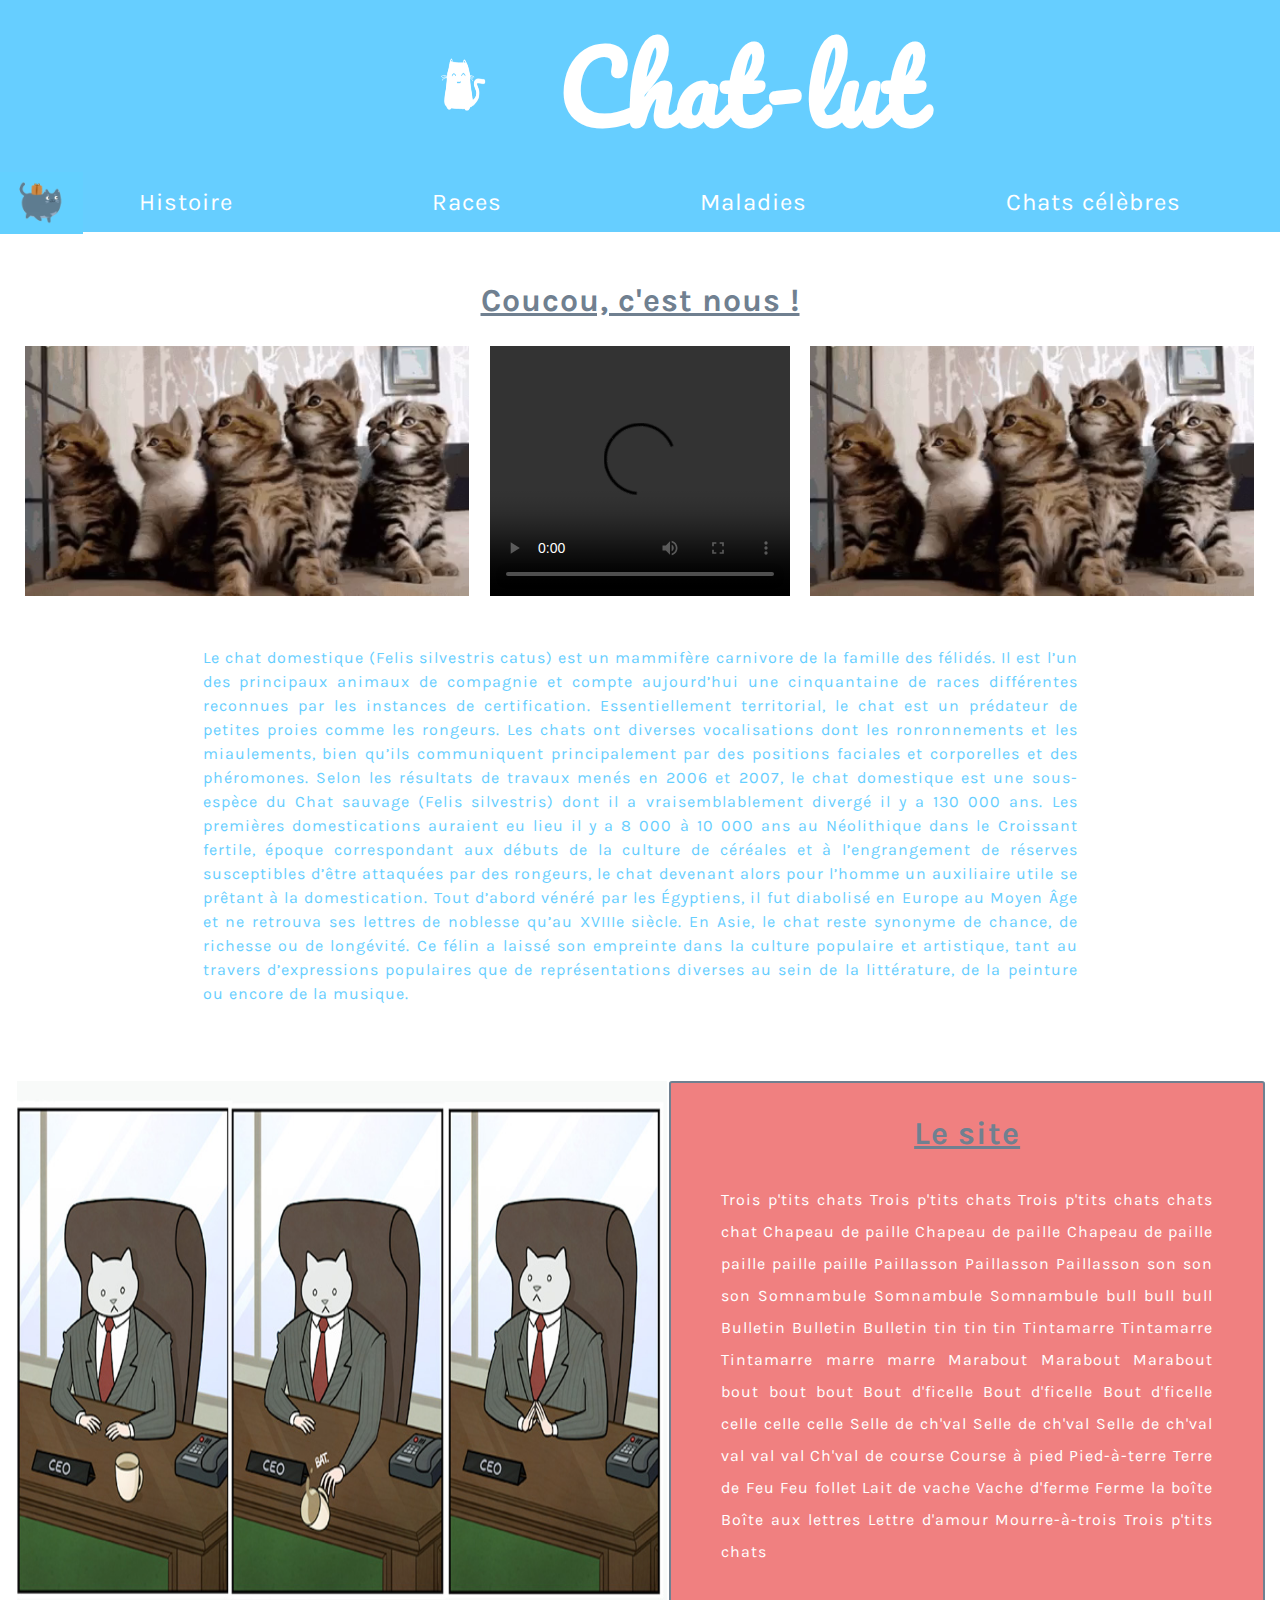
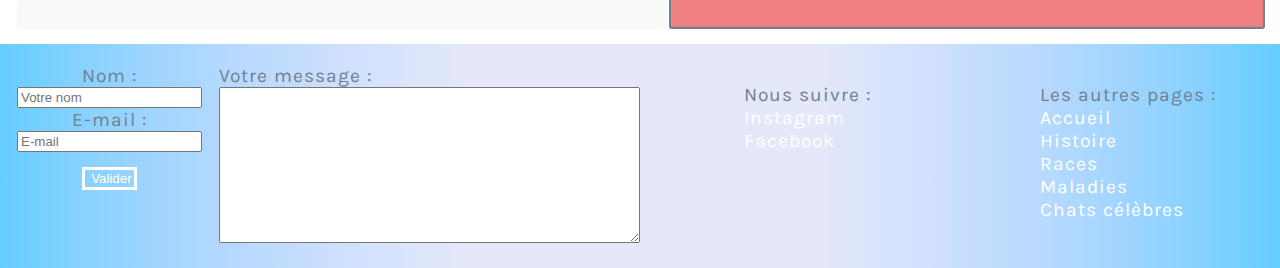
==== index.html @ 88208a9b "Cat walk" ====
<!DOCTYPE html>
<html lang="en">

<head>
    <meta charset="UTF-8">
    <meta name="viewport" content="width=device-width, initial-scale=1.0">
    <meta http-equiv="X-UA-Compatible" content="ie=edge">
    <title>Chat-lut</title>
    <link rel="stylesheet" href="main.css">
    <link href="https://fonts.googleapis.com/css?family=Karla|Pacifico" rel="stylesheet">
</head>

<body>



    <a href="index.html">
        <header>
            <div>
                <img class="cat-banner" src="images/banner.gif" alt="Chat qui dance">
            </div>
            <h1>Chat-lut</h1>

        </header>
    </a>

    <nav>
        <img class="cat-walk" src="images/chat-marche.gif" alt="chat-qui-chat-marche">
        <ul class="menu">
            <li><a href="page-1.html">Histoire</a></li>
            <li><a href="page-2.html">Races</a></li>
            <li><a href="page-3.html">Maladies</a></li>
            <li><a href="page-4.html">Chats célèbres</a></li>
        </ul>
    </nav>

    <main class="accueil">
        <h2>Coucou, c'est nous !</h2>
        <div>
            <video autoplay loop>
                <source src="videos/kitten.mp4">
            </video>
            <video controls>
                <source src="videos/Vidéo -acceuil.mp4" alt="Vidéo des chats">
            </video>
            <video autoplay loop>
                <source src="videos/kitten.mp4">
            </video>
        </div>
        <p>Le chat domestique (Felis silvestris catus) est un mammifère carnivore de la famille des félidés. Il est
            l’un des principaux animaux de compagnie et compte aujourd’hui une cinquantaine de races différentes
            reconnues par les instances de certification.
            Essentiellement territorial, le chat est un prédateur de petites proies comme les rongeurs. Les chats ont
            diverses vocalisations dont les ronronnements et les miaulements, bien qu’ils communiquent principalement
            par des positions faciales et corporelles et des phéromones.
            Selon les résultats de travaux menés en 2006 et 2007, le chat domestique est une sous-espèce du Chat
            sauvage (Felis silvestris) dont il a vraisemblablement divergé il y a 130 000 ans. Les premières
            domestications auraient eu lieu il y a 8 000 à 10 000 ans au Néolithique dans le Croissant fertile, époque
            correspondant aux débuts de la culture de céréales et à l’engrangement de réserves susceptibles d’être
            attaquées par des rongeurs, le chat devenant alors pour l’homme un auxiliaire utile se prêtant à la
            domestication.
            Tout d’abord vénéré par les Égyptiens, il fut diabolisé en Europe au Moyen Âge et ne retrouva ses lettres
            de noblesse qu’au XVIIIe siècle. En Asie, le chat reste synonyme de chance, de richesse ou de longévité.
            Ce félin a laissé son empreinte dans la culture populaire et artistique, tant au travers d’expressions
            populaires que de représentations diverses au sein de la littérature, de la peinture ou encore de la
            musique.
        </p>
        <div class="image-home">
            <img src="images/patron-chat-fun.jpg" alt="Photo de chat tordante">
        </div>
        <aside>
            <h2>Le site</h2>
            <p>Trois p'tits chats
                Trois p'tits chats
                Trois p'tits chats chats chat
                Chapeau de paille
                Chapeau de paille
                Chapeau de paille paille paille paille


                Paillasson
                Paillasson
                Paillasson son son son


                Somnambule
                Somnambule
                Somnambule bull bull bull


                Bulletin
                Bulletin
                Bulletin tin tin tin


                Tintamarre
                Tintamarre
                Tintamarre marre marre


                Marabout
                Marabout
                Marabout bout bout bout


                Bout d'ficelle
                Bout d'ficelle
                Bout d'ficelle celle celle celle


                Selle de ch'val
                Selle de ch'val
                Selle de ch'val val val val


                Ch'val de course
                Course à pied
                Pied-à-terre
                Terre de Feu
                Feu follet
                Lait de vache
                Vache d'ferme
                Ferme la boîte
                Boîte aux lettres
                Lettre d'amour
                Mourre-à-trois
                Trois p'tits chats</p>

        </aside>
    </main>

    <footer>
        <form action="contact">

            <div class="name">
                <label for="name">Nom :</label>
                <input type="text" id="name" placeholder="Votre nom" required>

                <label for="email">E-mail :</label>
                <input type="text" id="email" placeholder="E-mail" required>

                <input class="button" type="button" value="Valider !">

            </div>

            <div class="area">
                <label for="text">Votre message :</label>
                <textarea name="text" id="text" cols="50" rows="10"></textarea>
            </div>


        </form>

        <div class="contact">
            <ul>Nous suivre :
                <li><a href="http://1.bp.blogspot.com/-YZcrMvELax8/VlDjiCfJDBI/AAAAAAAABG0/SMdg5wE6UiY/s400-h300-a/Cats%2BGifs%2Bwww.LordAriesCat.com%2B10.gif">Instagram</a></li>
                <li><a href="https://media.giphy.com/media/czhp123dcmKFG/giphy.gif">Facebook</a></li>
            </ul>
            <ul> Les autres pages :
                <li><a href="index.css">Accueil</a></li>
                <li><a href="page-1.html">Histoire</a></li>
                <li><a href="page-2.html">Races</a></li>
                <li><a href="page-3.html">Maladies</a></li>
                <li><a href="page-4.html">Chats célèbres</a></li>
            </ul>
        </div>

    </footer>

</body>

</html>
---- main.css ----
@import 'base.css';
@import 'layout.css';
@import 'head.css';
@import 'index.css';
@import 'footer.css';
@import 'page1.css';
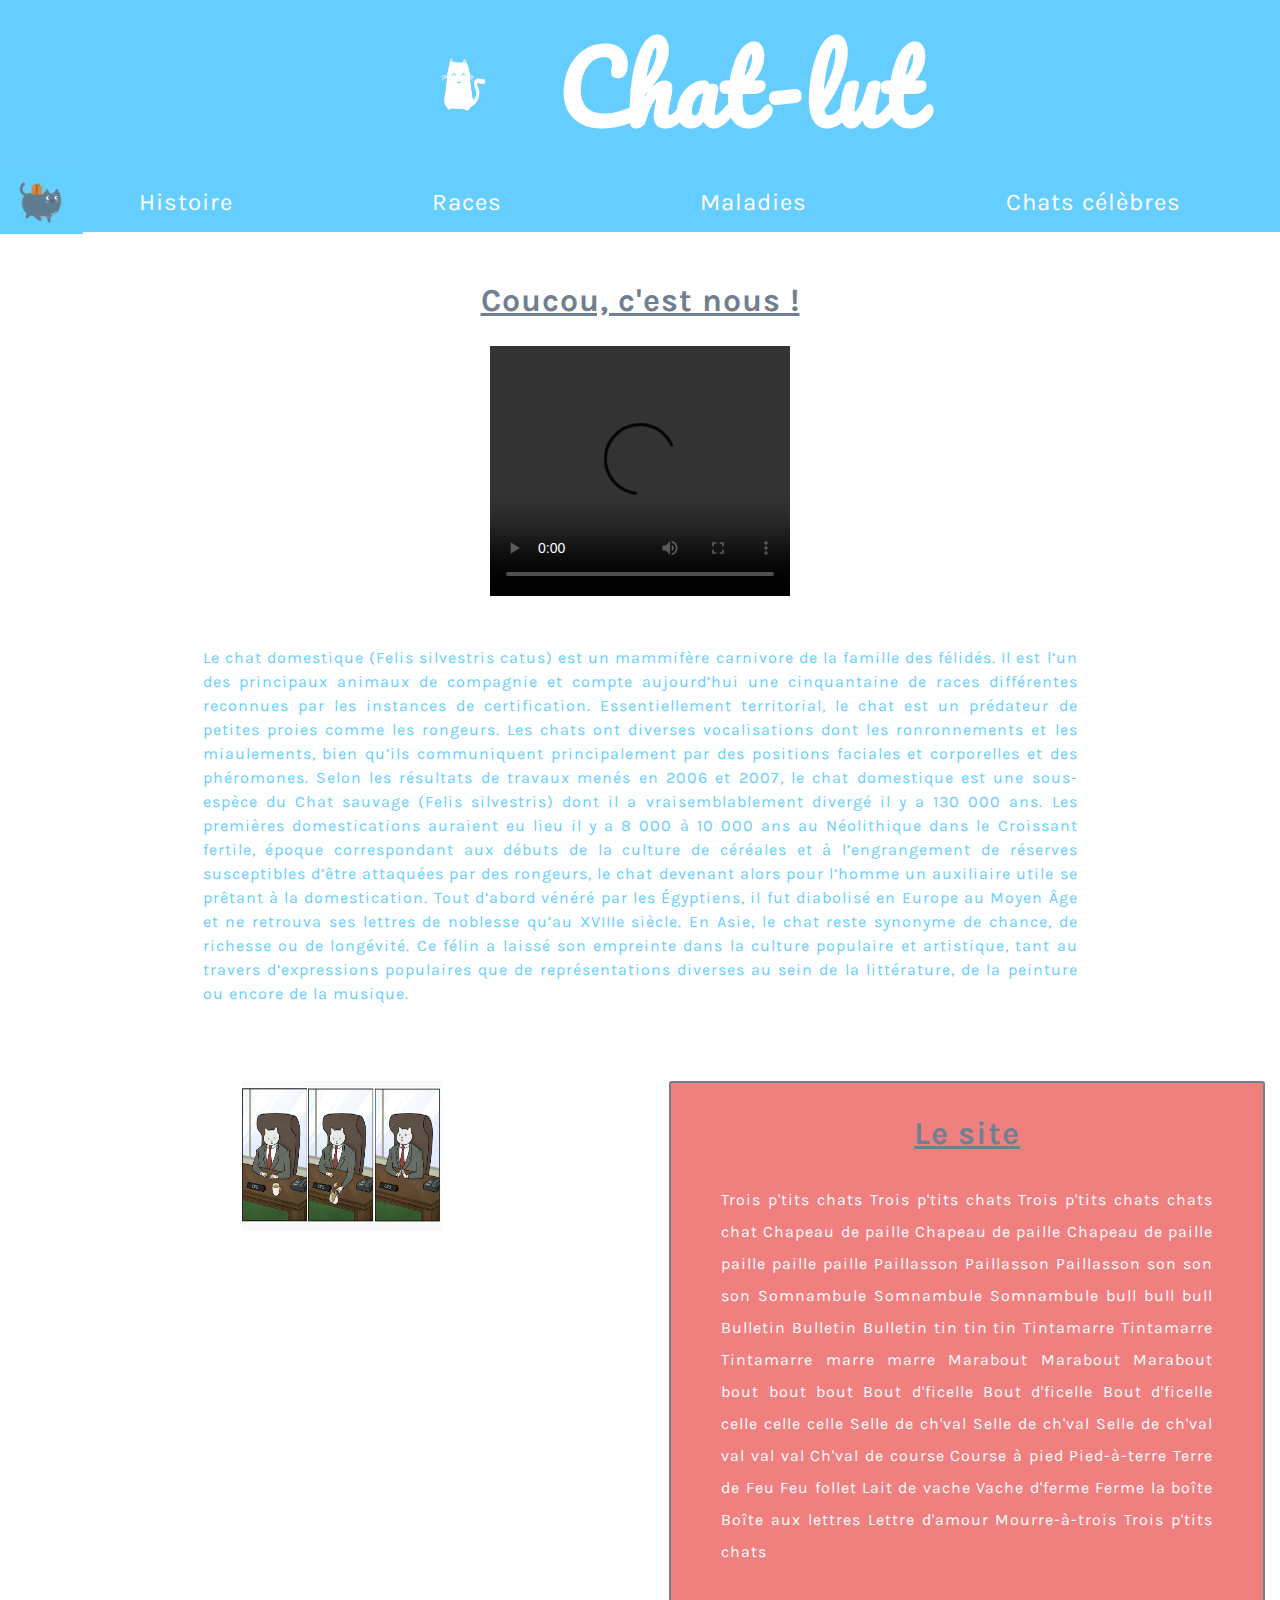
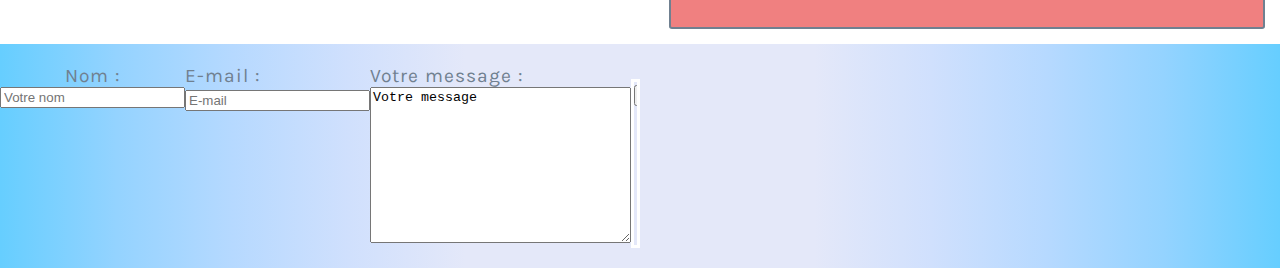
==== commit c3de29f9: "Merge branch 'master' of github.com:TI30/projet-chat" ====
--- a/index.html
+++ b/index.html
@@ -36,17 +36,9 @@
 
     <main class="accueil">
         <h2>Coucou, c'est nous !</h2>
-        <div>
-            <video autoplay loop>
-                <source src="videos/kitten.mp4">
-            </video>
-            <video controls>
-                <source src="videos/Vidéo -acceuil.mp4" alt="Vidéo des chats">
-            </video>
-            <video autoplay loop>
-                <source src="videos/kitten.mp4">
-            </video>
-        </div>
+        <video controls>
+            <source src="videos/Vidéo -acceuil.mp4" alt="Vidéo des chats">
+        </video>
         <p>Le chat domestique (Felis silvestris catus) est un mammifère carnivore de la famille des félidés. Il est
             l’un des principaux animaux de compagnie et compte aujourd’hui une cinquantaine de races différentes
             reconnues par les instances de certification.
@@ -65,7 +57,7 @@
             populaires que de représentations diverses au sein de la littérature, de la peinture ou encore de la
             musique.
         </p>
-        <div class="image-home">
+        <div>
             <img src="images/patron-chat-fun.jpg" alt="Photo de chat tordante">
         </div>
         <aside>
@@ -125,7 +117,6 @@
                 Lettre d'amour
                 Mourre-à-trois
                 Trois p'tits chats</p>
-
         </aside>
     </main>
 
@@ -135,35 +126,23 @@
             <div class="name">
                 <label for="name">Nom :</label>
                 <input type="text" id="name" placeholder="Votre nom" required>
+            </div>
 
+            <div class="email">
                 <label for="email">E-mail :</label>
                 <input type="text" id="email" placeholder="E-mail" required>
-
-                <input class="button" type="button" value="Valider !">
-
             </div>
 
             <div class="area">
                 <label for="text">Votre message :</label>
-                <textarea name="text" id="text" cols="50" rows="10"></textarea>
+                <textarea name="" id="text" cols="30" rows="10">Votre message</textarea>
             </div>
 
+            <div class="button">
+                <input type="button" value="Valider !">
+            </div>
 
         </form>
-
-        <div class="contact">
-            <ul>Nous suivre :
-                <li><a href="http://1.bp.blogspot.com/-YZcrMvELax8/VlDjiCfJDBI/AAAAAAAABG0/SMdg5wE6UiY/s400-h300-a/Cats%2BGifs%2Bwww.LordAriesCat.com%2B10.gif">Instagram</a></li>
-                <li><a href="https://media.giphy.com/media/czhp123dcmKFG/giphy.gif">Facebook</a></li>
-            </ul>
-            <ul> Les autres pages :
-                <li><a href="index.css">Accueil</a></li>
-                <li><a href="page-1.html">Histoire</a></li>
-                <li><a href="page-2.html">Races</a></li>
-                <li><a href="page-3.html">Maladies</a></li>
-                <li><a href="page-4.html">Chats célèbres</a></li>
-            </ul>
-        </div>
 
     </footer>
 
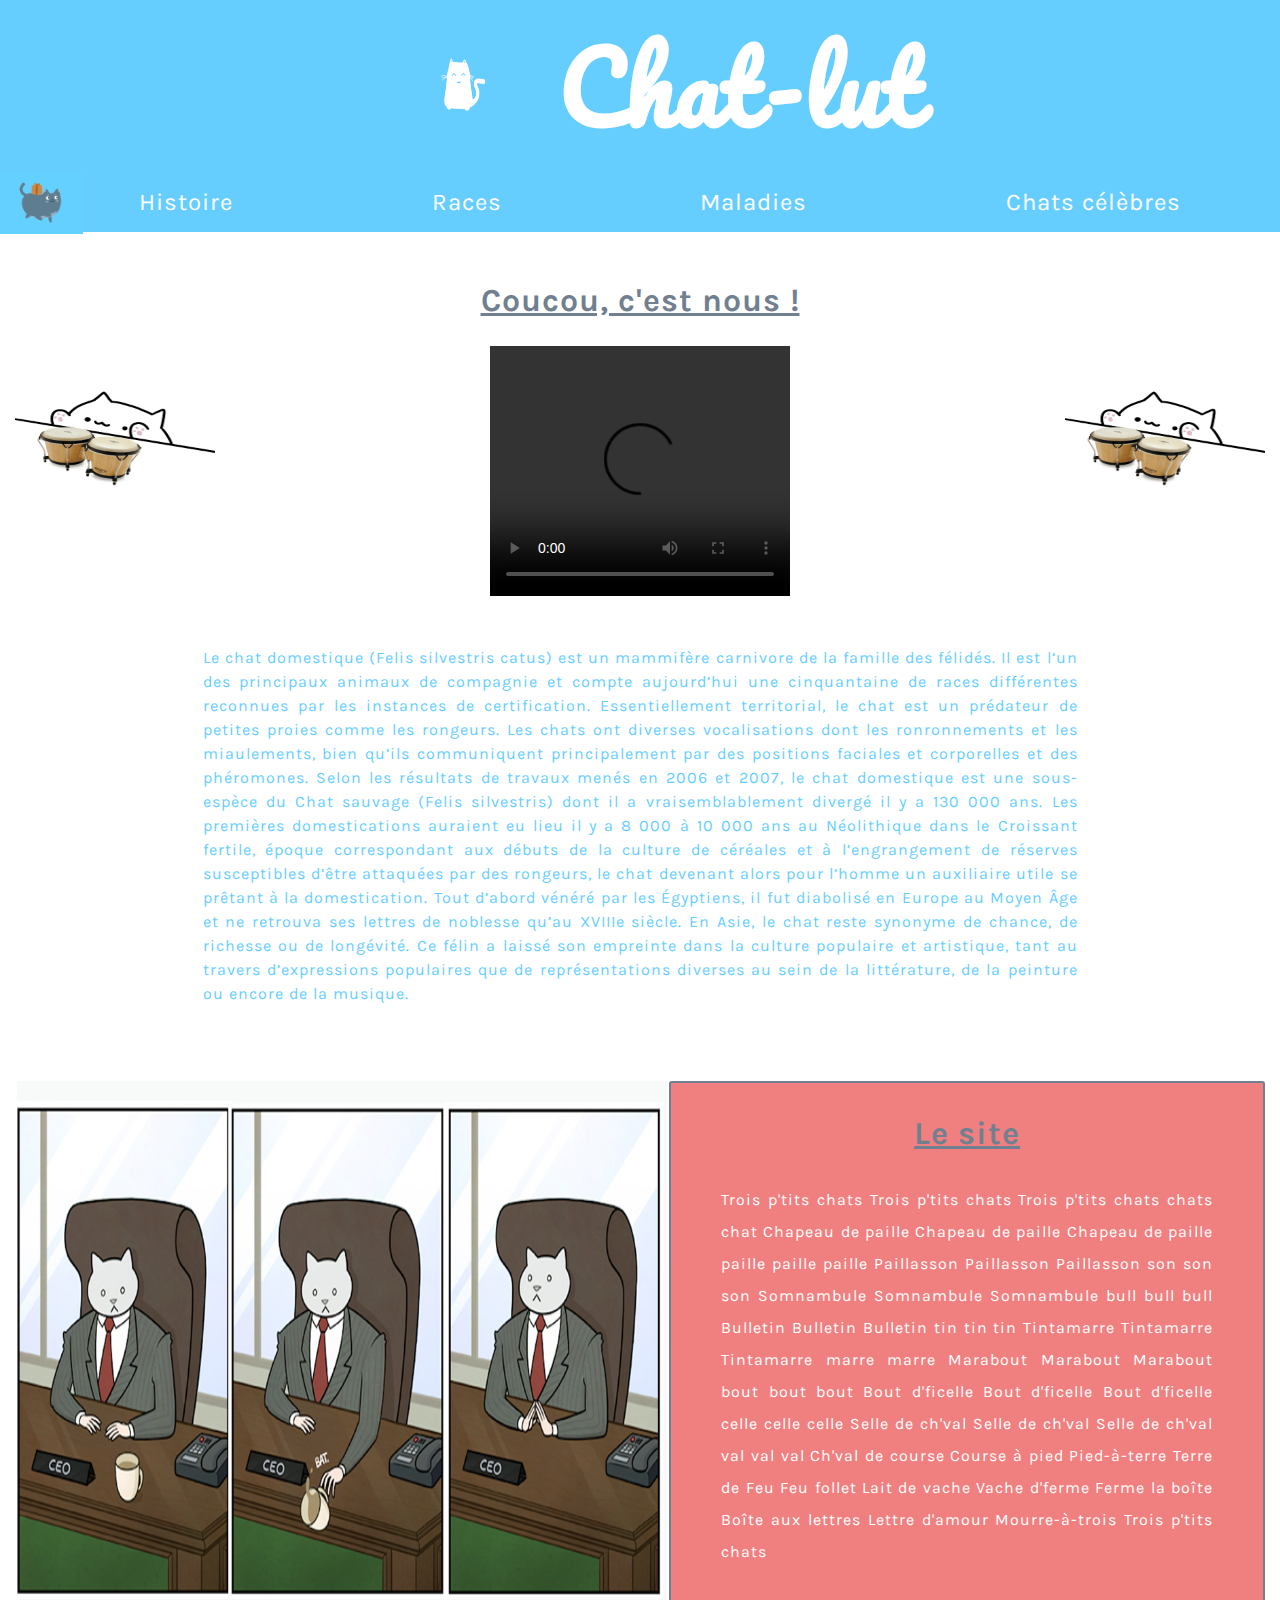
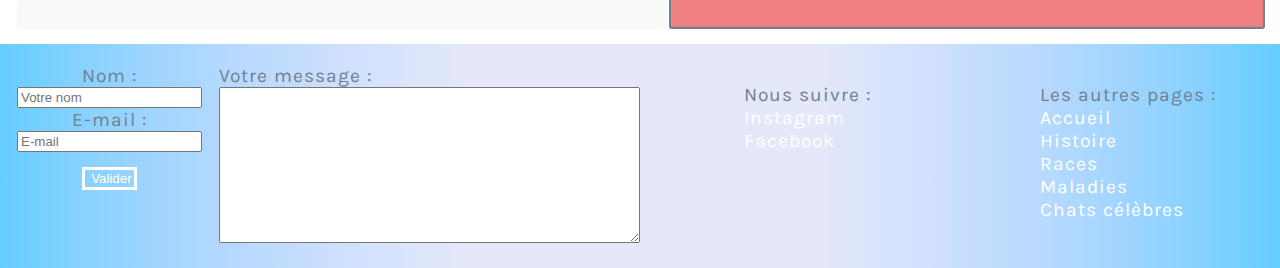
==== commit f6125667: "images-index" ====
--- a/index.html
+++ b/index.html
@@ -36,9 +36,11 @@
 
     <main class="accueil">
         <h2>Coucou, c'est nous !</h2>
+        <img src="images/bongo.gif" alt="bongo">
         <video controls>
             <source src="videos/Vidéo -acceuil.mp4" alt="Vidéo des chats">
         </video>
+        <img src="images/bongo.gif" alt="bongo">
         <p>Le chat domestique (Felis silvestris catus) est un mammifère carnivore de la famille des félidés. Il est
             l’un des principaux animaux de compagnie et compte aujourd’hui une cinquantaine de races différentes
             reconnues par les instances de certification.
@@ -57,7 +59,7 @@
             populaires que de représentations diverses au sein de la littérature, de la peinture ou encore de la
             musique.
         </p>
-        <div>
+        <div class="image-home">
             <img src="images/patron-chat-fun.jpg" alt="Photo de chat tordante">
         </div>
         <aside>
@@ -126,23 +128,35 @@
             <div class="name">
                 <label for="name">Nom :</label>
                 <input type="text" id="name" placeholder="Votre nom" required>
-            </div>
 
-            <div class="email">
                 <label for="email">E-mail :</label>
                 <input type="text" id="email" placeholder="E-mail" required>
+
+                <input class="button" type="button" value="Valider !">
+
             </div>
 
             <div class="area">
                 <label for="text">Votre message :</label>
-                <textarea name="" id="text" cols="30" rows="10">Votre message</textarea>
+                <textarea name="text" id="text" cols="50" rows="10"></textarea>
             </div>
 
-            <div class="button">
-                <input type="button" value="Valider !">
-            </div>
 
         </form>
+
+        <div class="contact">
+            <ul>Nous suivre :
+                <li><a href="http://1.bp.blogspot.com/-YZcrMvELax8/VlDjiCfJDBI/AAAAAAAABG0/SMdg5wE6UiY/s400-h300-a/Cats%2BGifs%2Bwww.LordAriesCat.com%2B10.gif">Instagram</a></li>
+                <li><a href="https://media.giphy.com/media/czhp123dcmKFG/giphy.gif">Facebook</a></li>
+            </ul>
+            <ul> Les autres pages :
+                <li><a href="index.css">Accueil</a></li>
+                <li><a href="page-1.html">Histoire</a></li>
+                <li><a href="page-2.html">Races</a></li>
+                <li><a href="page-3.html">Maladies</a></li>
+                <li><a href="page-4.html">Chats célèbres</a></li>
+            </ul>
+        </div>
 
     </footer>
 
--- a/main.css
+++ b/main.css
@@ -4,3 +4,5 @@
 @import 'index.css';
 @import 'footer.css';
 @import 'page1.css';
+@import 'page2.css';
+
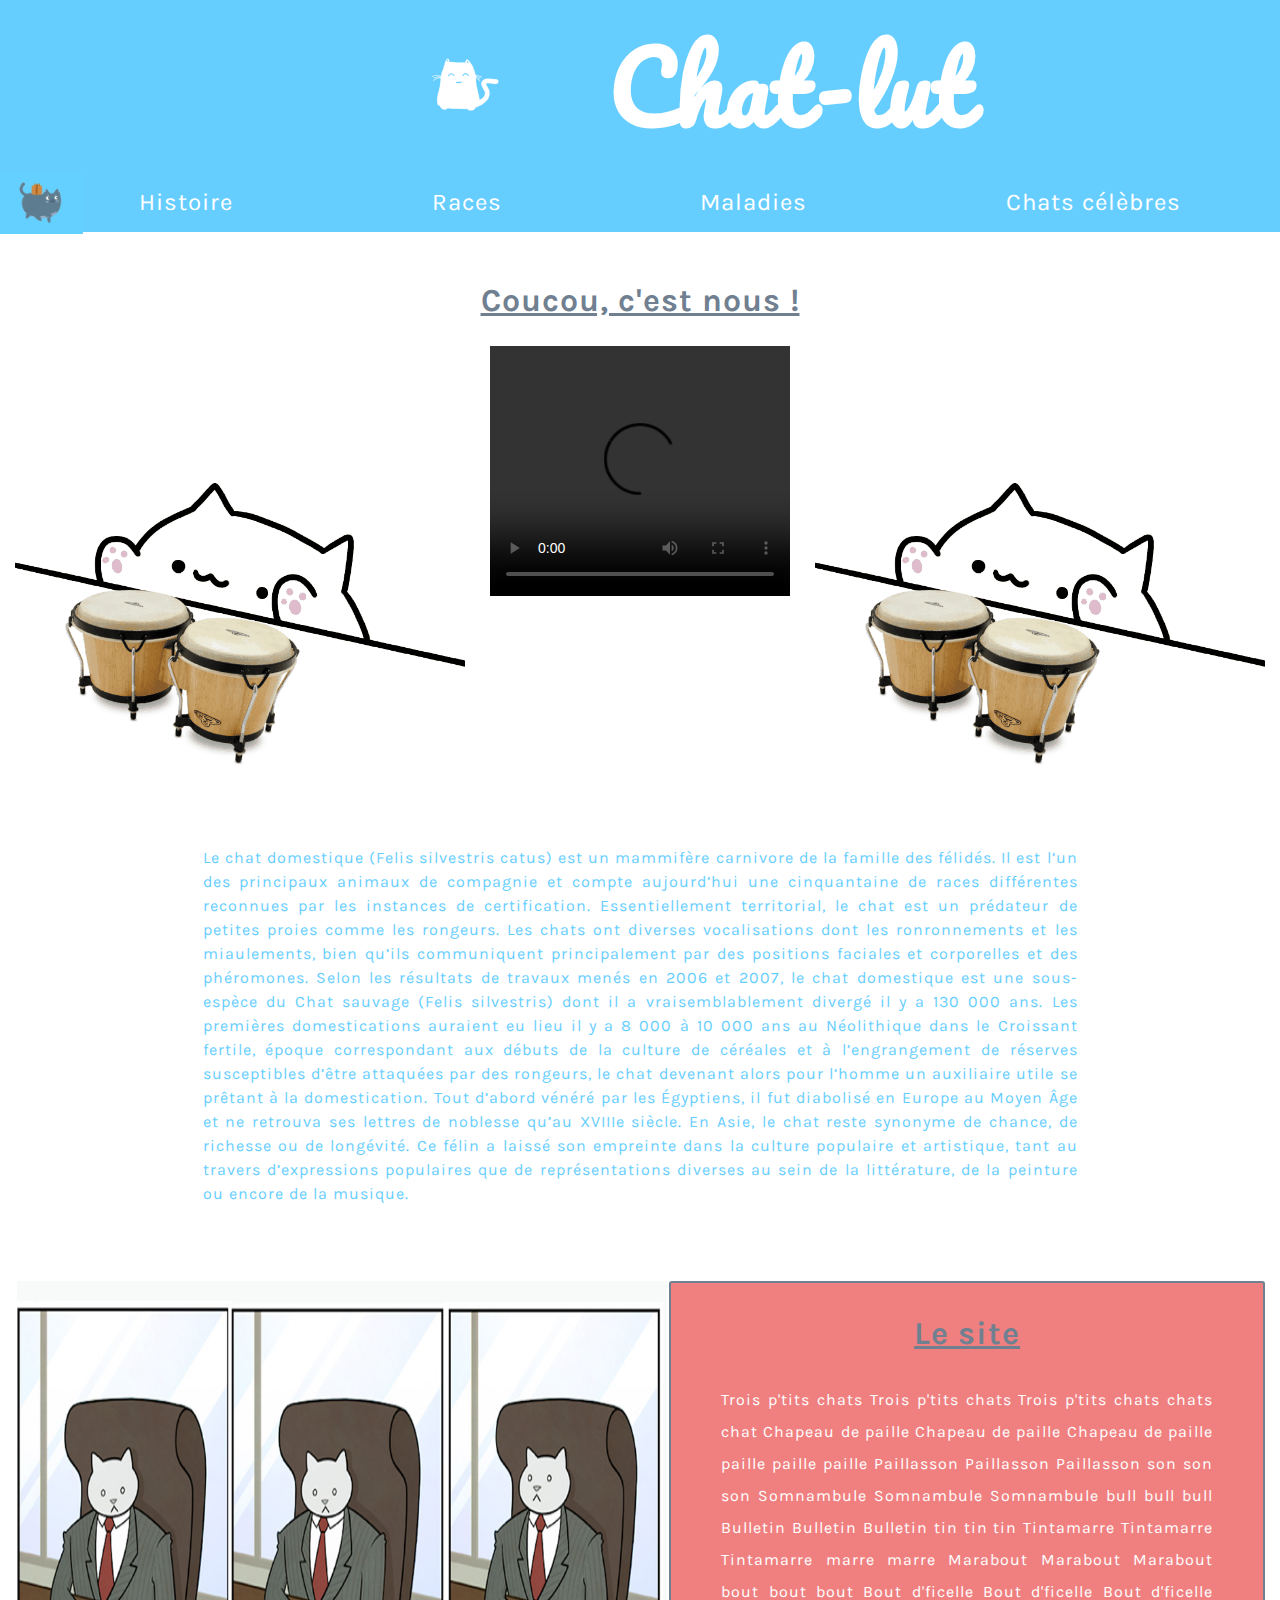
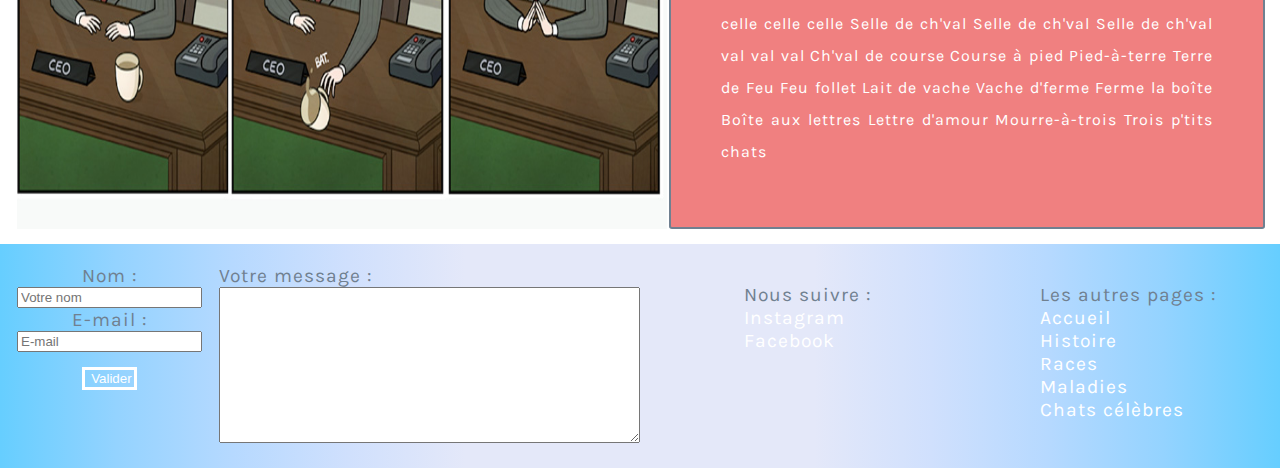
==== commit 88bcd2c6: "ajout gif accueil" ====
--- a/index.html
+++ b/index.html
@@ -36,11 +36,12 @@
 
     <main class="accueil">
         <h2>Coucou, c'est nous !</h2>
-        <img src="images/bongo.gif" alt="bongo">
-        <video controls>
-            <source src="videos/Vidéo -acceuil.mp4" alt="Vidéo des chats">
-        </video>
-        <img src="images/bongo.gif" alt="bongo">
+        <div class=gif-home>
+            <img src="images/bongo.gif" alt="bongo">
+            <video controls>
+                <source src="videos/Vidéo -acceuil.mp4" alt="Vidéo des chats">
+            </video>
+            <img src="images/bongo.gif" alt="bongo"> </div>
         <p>Le chat domestique (Felis silvestris catus) est un mammifère carnivore de la famille des félidés. Il est
             l’un des principaux animaux de compagnie et compte aujourd’hui une cinquantaine de races différentes
             reconnues par les instances de certification.
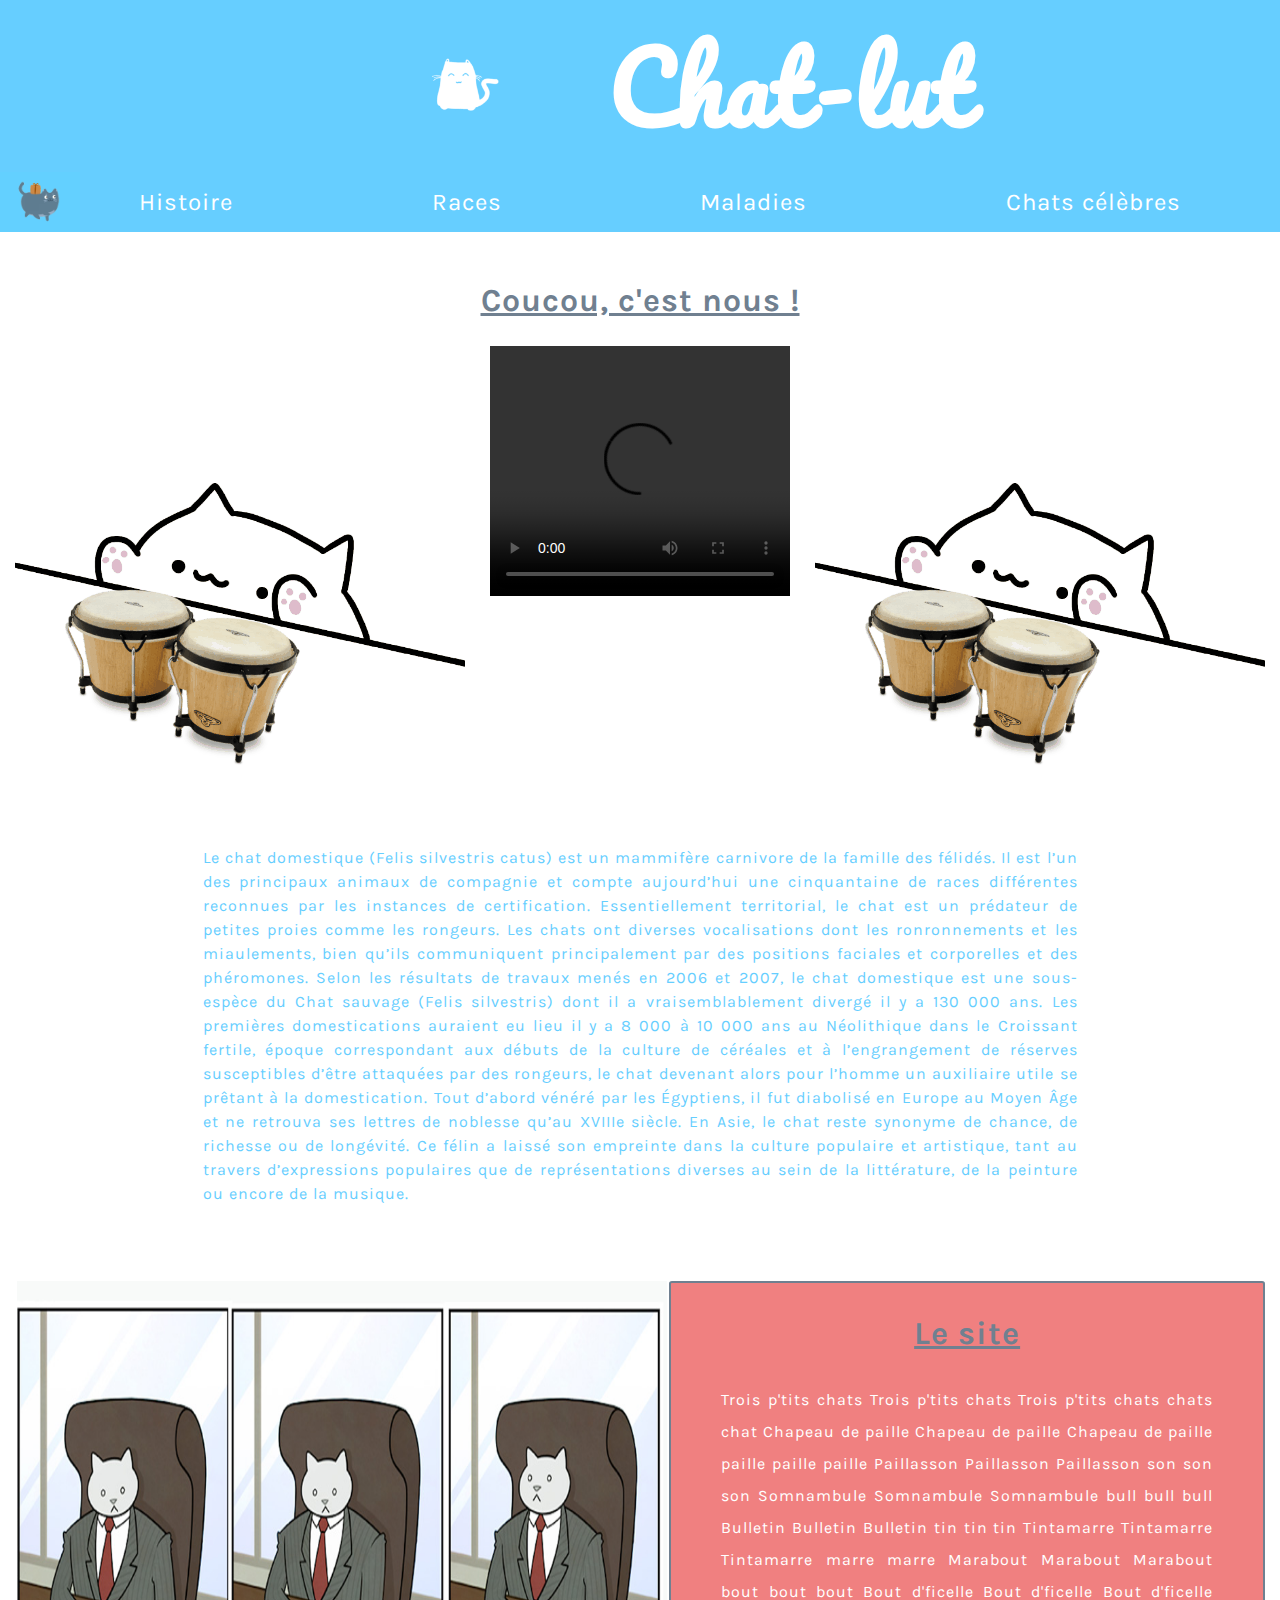
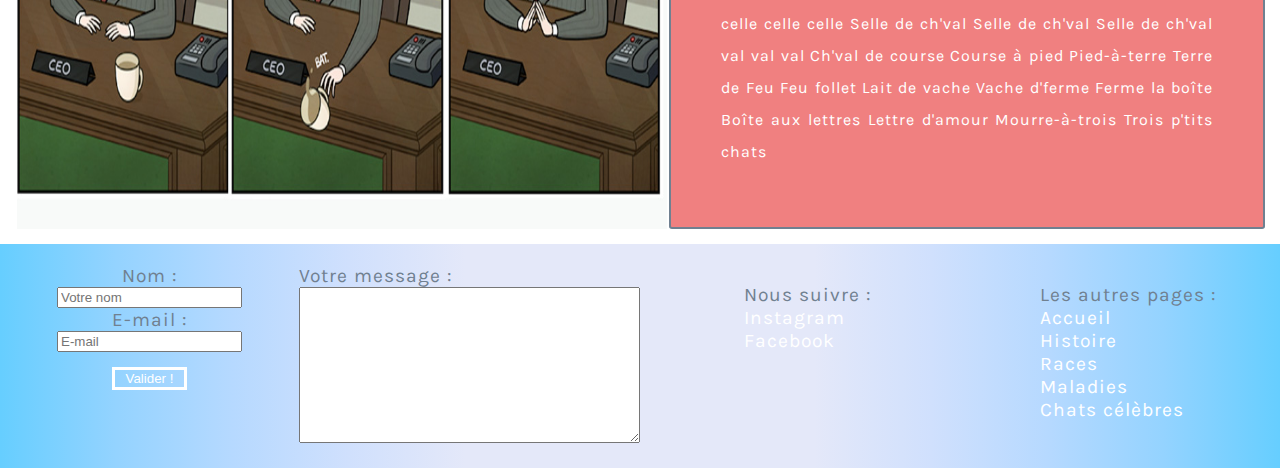
==== commit 7254ac55: "media" ====
--- a/index.html
+++ b/index.html
@@ -8,6 +8,7 @@
     <title>Chat-lut</title>
     <link rel="stylesheet" href="main.css">
     <link href="https://fonts.googleapis.com/css?family=Karla|Pacifico" rel="stylesheet">
+    <link rel="icon" type="image/png" href="images/flav-ico.png">
 </head>
 
 <body>
@@ -139,7 +140,7 @@
 
             <div class="area">
                 <label for="text">Votre message :</label>
-                <textarea name="text" id="text" cols="50" rows="10"></textarea>
+                <textarea name="text" id="text" cols="40" rows="10"></textarea>
             </div>
 
 
--- a/main.css
+++ b/main.css
@@ -1,5 +1,5 @@
+@import 'layout.css';
 @import 'base.css';
-@import 'layout.css';
 @import 'head.css';
 @import 'index.css';
 @import 'footer.css';
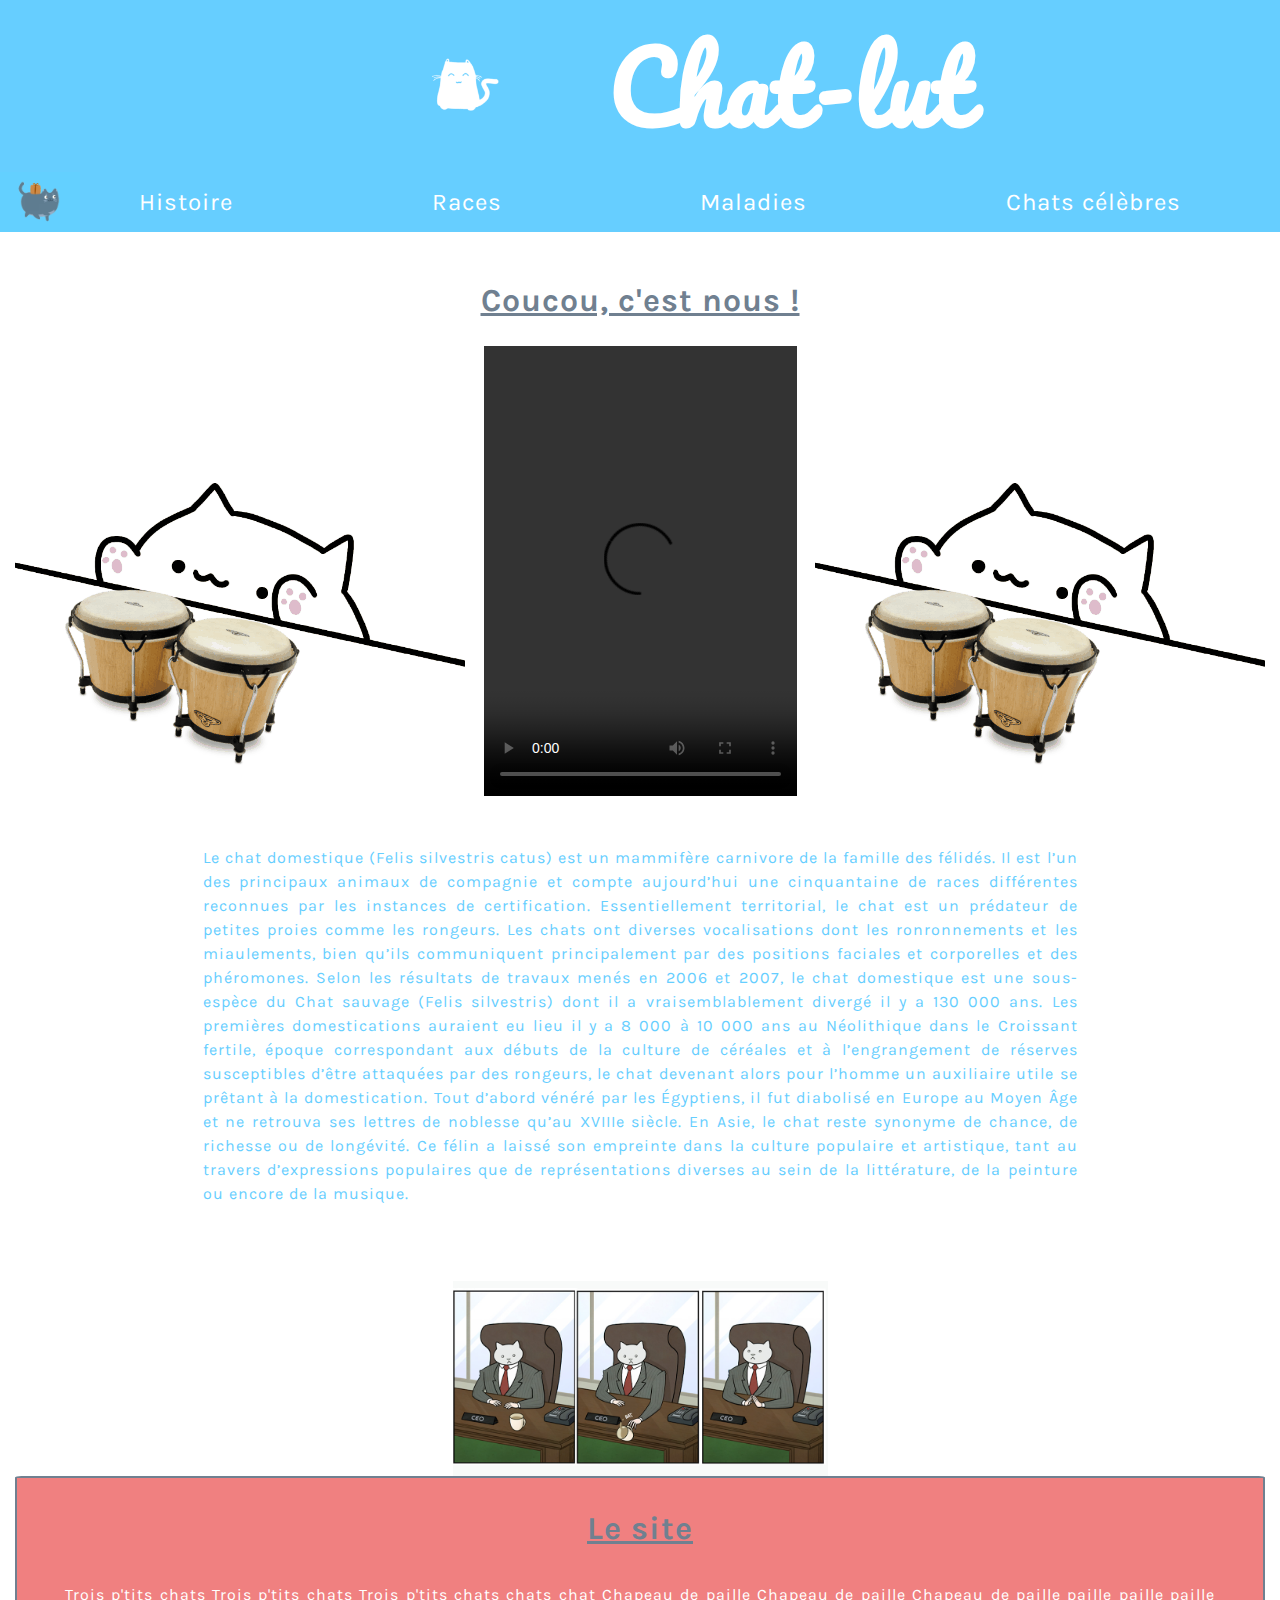
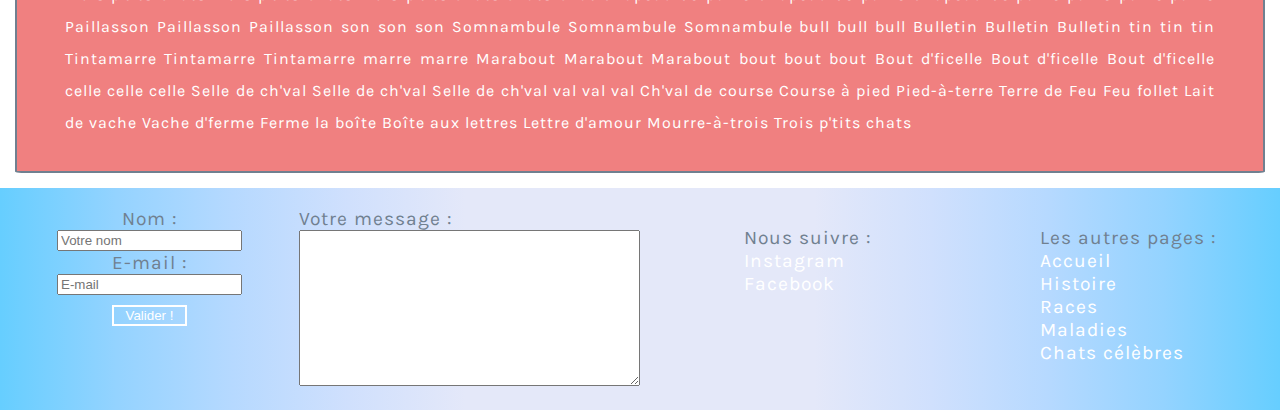
==== commit c44e0892: "Koukou" ====
--- a/index.html
+++ b/index.html
@@ -61,6 +61,7 @@
             populaires que de représentations diverses au sein de la littérature, de la peinture ou encore de la
             musique.
         </p>
+
         <div class="image-home">
             <img src="images/patron-chat-fun.jpg" alt="Photo de chat tordante">
         </div>
@@ -122,6 +123,7 @@
                 Mourre-à-trois
                 Trois p'tits chats</p>
         </aside>
+
     </main>
 
     <footer>
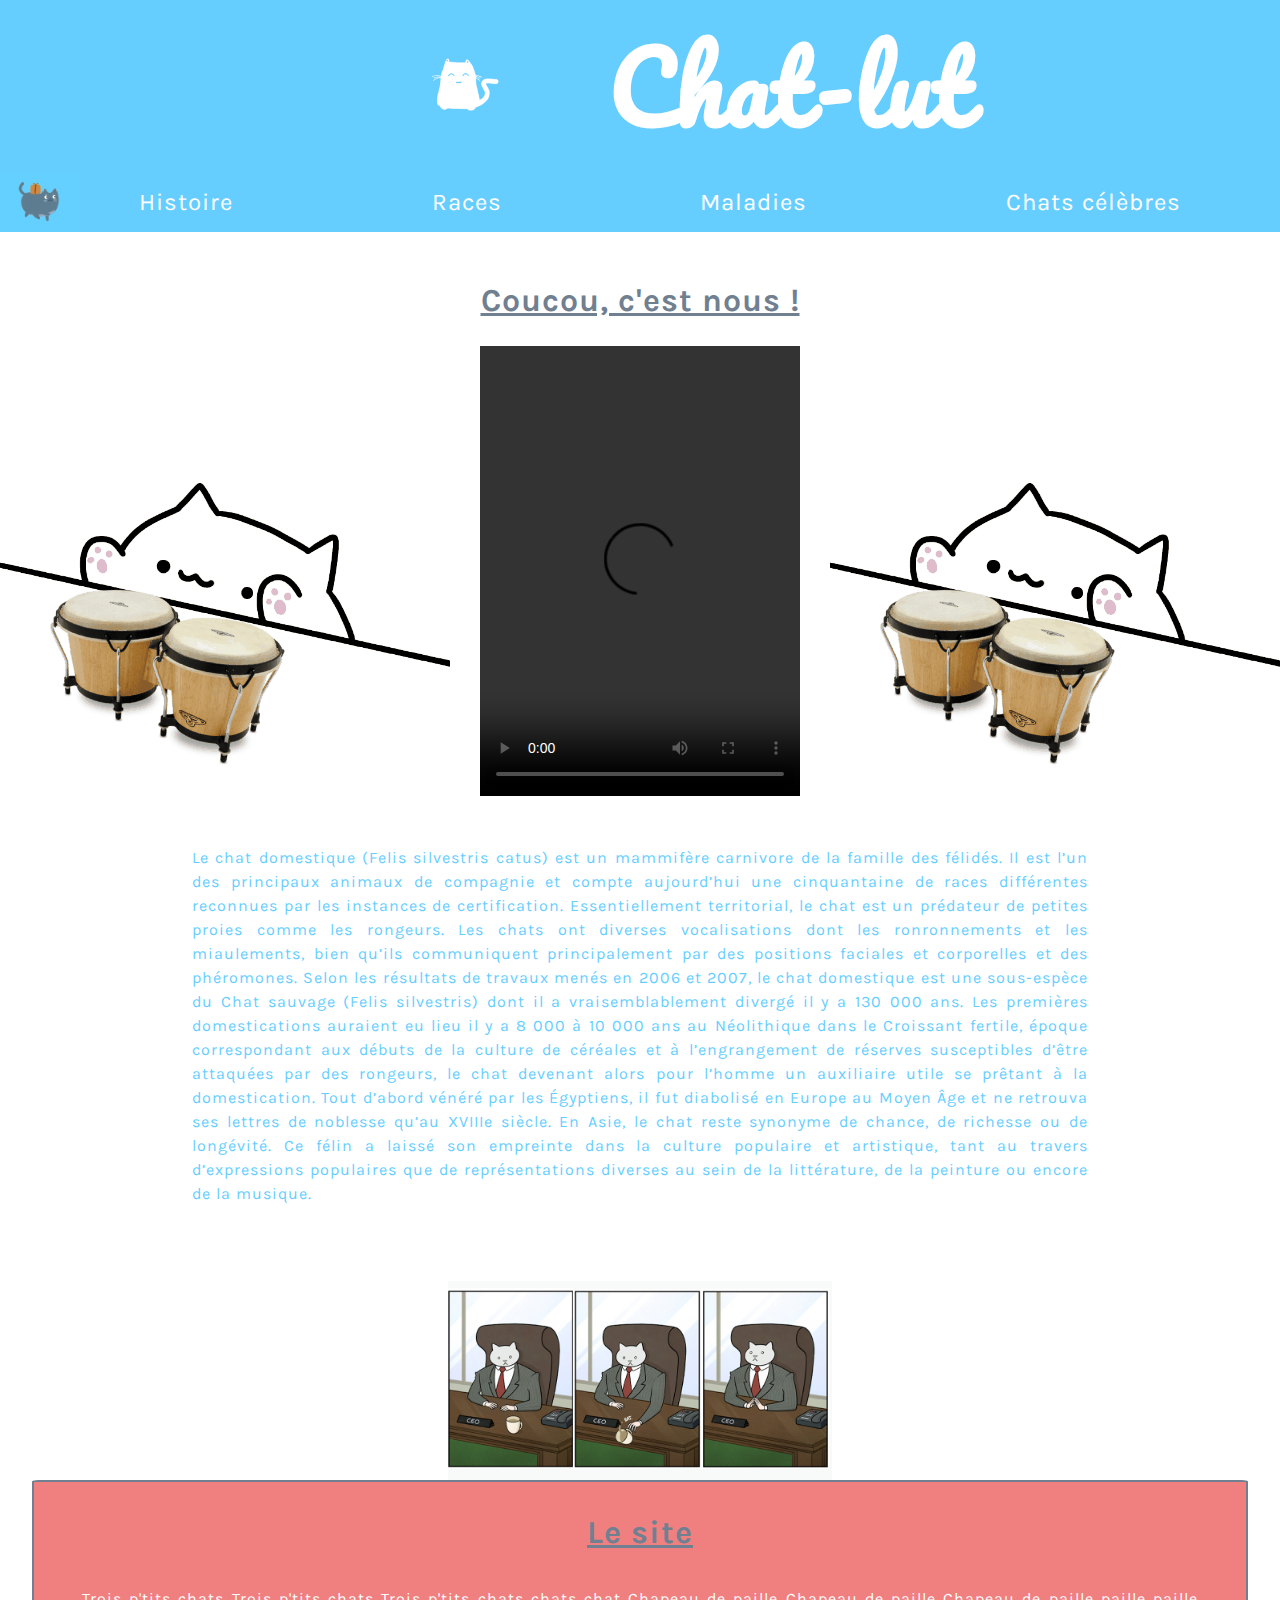
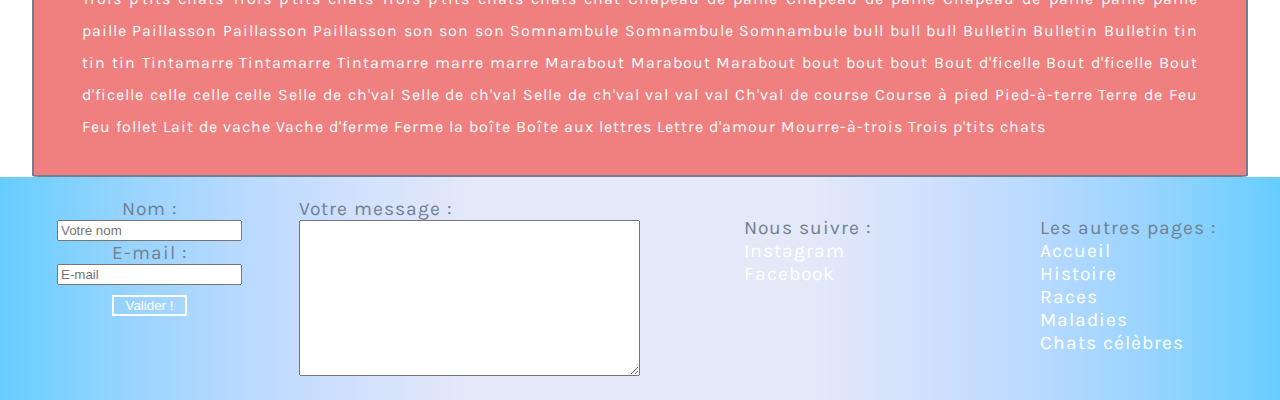
==== commit 53f99fb8: "FINI !" ====
--- a/index.html
+++ b/index.html
@@ -42,7 +42,8 @@
             <video controls>
                 <source src="videos/Vidéo -acceuil.mp4" alt="Vidéo des chats">
             </video>
-            <img src="images/bongo.gif" alt="bongo"> </div>
+            <img src="images/bongo.gif" alt="bongo">
+        </div>
         <p>Le chat domestique (Felis silvestris catus) est un mammifère carnivore de la famille des félidés. Il est
             l’un des principaux animaux de compagnie et compte aujourd’hui une cinquantaine de races différentes
             reconnues par les instances de certification.
